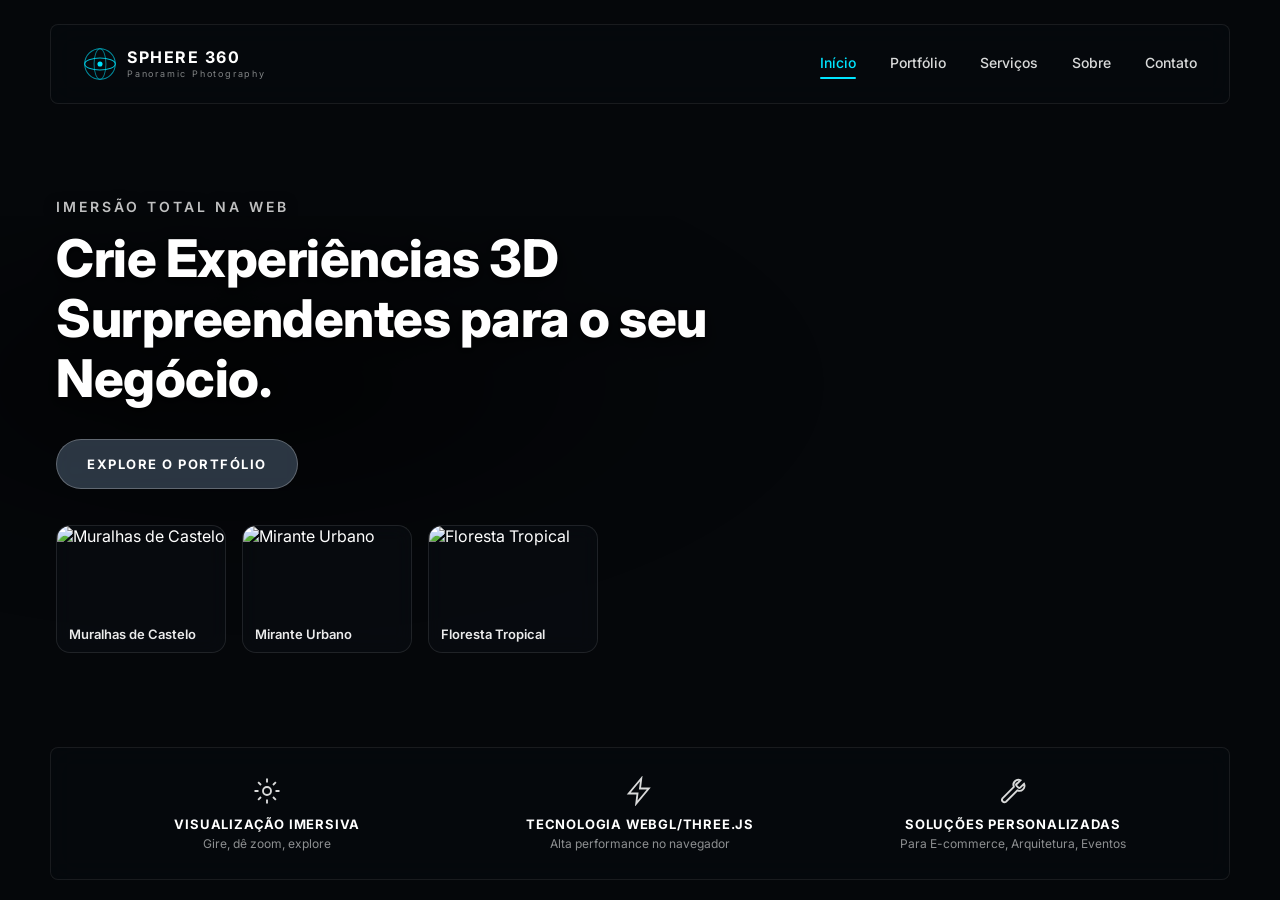
==== docs/tour360/index.html @ 234a891c "Add files via upload" ====
<!DOCTYPE html>
<html lang="pt-BR">
<head>
  <meta charset="UTF-8" />
  <meta name="viewport" content="width=device-width, initial-scale=1.0" />
  <title>SPHERE 360 | Fotografia Panorâmica Imersiva</title>

  <link rel="preconnect" href="https://fonts.googleapis.com" />
  <link rel="preconnect" href="https://fonts.gstatic.com" crossorigin />
  <link href="https://fonts.googleapis.com/css2?family=Inter:wght@300;400;500;600;700;800&display=swap" rel="stylesheet" />

  <script type="importmap">
  {
    "imports": {
      "three": "https://unpkg.com/three@0.160.0/build/three.module.js"
    }
  }
  </script>

  <link rel="stylesheet" href="style.css" />
</head>
<body>

  <!-- CAMADA 3D (BACKGROUND) -->
  <div id="panorama-container"></div>

  <!-- BOTÃO DE PERMISSÃO DO GIROSCÓPIO (aparece apenas em iOS mobile quando necessário) -->
  <button id="gyro-permission-btn" type="button" style="display: none;">
    Ativar visualização 360°
  </button>

  <!-- CAMADA DE INTERFACE -->
  <div class="ui-layer">

    <!-- HEADER -->
    <header class="navbar">
      <div class="logo">
        <span class="logo-icon">
          <svg viewBox="0 0 40 40" width="34" height="34" aria-hidden="true">
            <circle cx="20" cy="20" r="18" fill="none" stroke="#00E5FF" stroke-width="1.2" opacity="0.6"/>
            <ellipse cx="20" cy="20" rx="18" ry="7" fill="none" stroke="#00E5FF" stroke-width="1.2" opacity="0.8"/>
            <ellipse cx="20" cy="20" rx="7" ry="18" fill="none" stroke="#00E5FF" stroke-width="1.2" opacity="0.5"/>
            <circle cx="20" cy="20" r="3" fill="#00E5FF"/>
          </svg>
        </span>
        <div class="logo-text">
          <span class="logo-title">SPHERE 360</span>
          <span class="logo-subtitle">Panoramic Photography</span>
        </div>
      </div>

      <nav class="nav-links">
        <a href="#inicio" class="nav-link active" data-link>Início</a>
        <a href="#portfolio" class="nav-link" data-link>Portfólio</a>
        <a href="#servicos" class="nav-link" data-link>Serviços</a>
        <a href="#sobre" class="nav-link" data-link>Sobre</a>
        <a href="#contato" class="nav-link" data-link>Contato</a>
      </nav>
    </header>

    <!-- HERO -->
    <main class="hero">
      <p class="eyebrow">IMERSÃO TOTAL NA WEB</p>
      <h1 class="hero-title">Crie Experiências 3D<br />Surpreendentes para o seu Negócio.</h1>
      <button class="cta-button" type="button">EXPLORE O PORTFÓLIO</button>

      <!-- GALERIA -->
      <section class="gallery" id="portfolio-gallery" aria-label="Galeria de portfólio">
        <article class="portfolio-card">
          <div class="card-thumb">
            <img src="https://images.unsplash.com/photo-1533587851505-d119e13fa0d7?w=500&q=80" alt="Muralhas de Castelo" loading="lazy" />
          </div>
          <p class="card-label">Muralhas de Castelo</p>
        </article>

        <article class="portfolio-card">
          <div class="card-thumb">
            <img src="https://images.unsplash.com/photo-1477959858617-67f85cf4f1df?w=500&q=80" alt="Mirante Urbano" loading="lazy" />
          </div>
          <p class="card-label">Mirante Urbano</p>
        </article>

        <article class="portfolio-card">
          <div class="card-thumb">
            <img src="https://images.unsplash.com/photo-1516214104703-d870798883c5?w=500&q=80" alt="Floresta Tropical" loading="lazy" />
          </div>
          <p class="card-label">Floresta Tropical</p>
        </article>
      </section>
    </main>

    <!-- RODAPÉ / BENEFÍCIOS -->
    <footer class="benefits-bar">
      <div class="benefit">
        <svg class="benefit-icon" viewBox="0 0 24 24" fill="none" stroke="currentColor" stroke-width="1.5" aria-hidden="true">
          <circle cx="12" cy="12" r="3.2"/>
          <path d="M12 2v3.2M12 18.8V22M2 12h3.2M18.8 12H22M4.9 4.9l2.3 2.3M16.8 16.8l2.3 2.3M4.9 19.1l2.3-2.3M16.8 7.2l2.3-2.3"/>
        </svg>
        <div class="benefit-text">
          <p class="benefit-title">VISUALIZAÇÃO IMERSIVA</p>
          <p class="benefit-desc">Gire, dê zoom, explore</p>
        </div>
      </div>

      <div class="benefit">
        <svg class="benefit-icon" viewBox="0 0 24 24" fill="none" stroke="currentColor" stroke-width="1.5" aria-hidden="true">
          <path d="M13 2 3 14h7l-1 8 10-12h-7l1-8z"/>
        </svg>
        <div class="benefit-text">
          <p class="benefit-title">TECNOLOGIA WEBGL/THREE.JS</p>
          <p class="benefit-desc">Alta performance no navegador</p>
        </div>
      </div>

      <div class="benefit">
        <svg class="benefit-icon" viewBox="0 0 24 24" fill="none" stroke="currentColor" stroke-width="1.5" aria-hidden="true">
          <path d="M14.7 6.3a1 1 0 0 0 0 1.4l1.6 1.6a1 1 0 0 0 1.4 0l3.1-3.1a4 4 0 0 1-5.3 5.3L6.4 20.6a2 2 0 0 1-2.8-2.8L12.7 8.7a4 4 0 0 1 5.3-5.3l-3.1 3.1z"/>
        </svg>
        <div class="benefit-text">
          <p class="benefit-title">SOLUÇÕES PERSONALIZADAS</p>
          <p class="benefit-desc">Para E-commerce, Arquitetura, Eventos</p>
        </div>
      </div>
    </footer>

  </div>

  <script src="script.js"></script>
  <script type="module" src="panorama3d.js"></script>
</body>
</html>
---- docs/tour360/style.css ----
/* ==========================================================
   BOTÃO DE PERMISSÃO DE GIROSCÓPIO (iOS)
   ========================================================== */
#gyro-permission-btn {
  position: fixed;
  top: 90px;
  left: 50%;
  transform: translateX(-50%);
  z-index: 3;
  background: rgba(0, 229, 255, 0.18);
  border: 1px solid rgba(0, 229, 255, 0.6);
  color: #ffffff;
  font-family: 'Inter', sans-serif;
  font-size: 13px;
  font-weight: 700;
  letter-spacing: 0.8px;
  padding: 12px 22px;
  border-radius: 999px;
  backdrop-filter: blur(10px);
  -webkit-backdrop-filter: blur(10px);
  align-items: center;
  justify-content: center;
  box-shadow: 0 4px 20px rgba(0, 0, 0, 0.35);
}

#gyro-permission-btn:active {
  background: rgba(0, 229, 255, 0.32);
}

/* ==========================================================
   RESET & BASE
   ========================================================== */
* {
  margin: 0;
  padding: 0;
  box-sizing: border-box;
}

html, body {
  width: 100%;
  height: 100%;
  overflow: hidden;
}

body {
  font-family: 'Inter', -apple-system, BlinkMacSystemFont, 'Segoe UI', Roboto, sans-serif;
  background: #05070a;
  color: #ffffff;
}

a {
  text-decoration: none;
  color: inherit;
}

button {
  font-family: inherit;
  cursor: pointer;
  border: none;
}

/* ==========================================================
   CAMADA 3D (BACKGROUND)
   ========================================================== */
#panorama-container {
  position: fixed;
  top: 0;
  left: 0;
  width: 100%;
  height: 100%;
  z-index: 1;
  cursor: grab;
}

#panorama-container:active {
  cursor: grabbing;
}

#panorama-container canvas {
  display: block;
  width: 100%;
  height: 100%;
}

/* ==========================================================
   CAMADA DE INTERFACE (UI)
   ========================================================== */
.ui-layer {
  position: relative;
  z-index: 2;
  height: 100vh;
  overflow: hidden;
  display: flex;
  flex-direction: column;
  justify-content: space-between;
  padding: 24px 32px 20px;
  pointer-events: none;
}

.ui-layer a,
.ui-layer button {
  pointer-events: auto;
}

/* ==========================================================
   NAVBAR
   ========================================================== */
.navbar {
  pointer-events: auto;
  display: flex;
  align-items: center;
  justify-content: space-between;
  max-width: 1180px;
  width: 100%;
  margin: 0 auto;
  padding: 22px 32px;
  background: rgba(6, 9, 13, 0.78);
  border: 1px solid rgba(255, 255, 255, 0.08);
  border-radius: 8px;
  backdrop-filter: blur(14px);
  -webkit-backdrop-filter: blur(14px);
}

.logo {
  display: flex;
  align-items: center;
  gap: 10px;
}

.logo-icon {
  display: flex;
  align-items: center;
  justify-content: center;
}

.logo-text {
  display: flex;
  flex-direction: column;
  line-height: 1.1;
}

.logo-title {
  font-weight: 700;
  font-size: 16px;
  letter-spacing: 1.5px;
}

.logo-subtitle {
  font-size: 9px;
  letter-spacing: 1.8px;
  color: rgba(255, 255, 255, 0.5);
  font-weight: 400;
  margin-top: 2px;
}

.nav-links {
  display: flex;
  align-items: center;
  gap: 34px;
}

.nav-link {
  font-size: 14px;
  font-weight: 500;
  color: rgba(255, 255, 255, 0.85);
  position: relative;
  padding-bottom: 4px;
  transition: color 0.2s ease;
}

.nav-link:hover {
  color: #00E5FF;
}

.nav-link.active {
  color: #00E5FF;
}

.nav-link.active::after {
  content: "";
  position: absolute;
  left: 0;
  bottom: -4px;
  width: 100%;
  height: 2px;
  background: #00E5FF;
  border-radius: 2px;
}

/* ==========================================================
   HERO
   ========================================================== */
.hero {
  pointer-events: none;
  position: relative;
  display: flex;
  flex-direction: column;
  justify-content: center;
  align-items: flex-start;
  max-width: 720px;
  width: 100%;
  padding: 0 0 0 24px;
  flex: 1;
  min-height: 0;
}

.hero::before {
  content: "";
  position: absolute;
  top: 50%;
  left: -60px;
  transform: translateY(-50%);
  width: min(900px, 140%);
  height: 90%;
  max-height: 420px;
  background: radial-gradient(
    ellipse 65% 60% at 30% 40%,
    rgba(0, 0, 0, 0.55) 0%,
    rgba(0, 0, 0, 0.35) 35%,
    rgba(0, 0, 0, 0.12) 65%,
    rgba(0, 0, 0, 0) 100%
  );
  z-index: -1;
  pointer-events: none;
}

.eyebrow {
  font-size: 14px;
  font-weight: 600;
  letter-spacing: 3px;
  color: rgba(255, 255, 255, 0.75);
  margin-bottom: 14px;
  text-shadow: 0 2px 12px rgba(0, 0, 0, 0.6);
}

.hero-title {
  font-size: 52px;
  font-weight: 800;
  line-height: 1.15;
  letter-spacing: -0.5px;
  margin-bottom: 30px;
  text-shadow: 0 2px 8px rgba(0, 0, 0, 0.65), 0 8px 30px rgba(0, 0, 0, 0.45);
}

.cta-button {
  pointer-events: auto;
  background: rgba(120, 150, 180, 0.35);
  border: 1px solid rgba(255, 255, 255, 0.25);
  color: #ffffff;
  font-size: 13px;
  font-weight: 700;
  letter-spacing: 1.5px;
  padding: 16px 30px;
  border-radius: 999px;
  backdrop-filter: blur(10px);
  -webkit-backdrop-filter: blur(10px);
  transition: background 0.25s ease, border-color 0.25s ease, transform 0.2s ease;
}

.cta-button:hover {
  background: rgba(0, 229, 255, 0.25);
  border-color: #00E5FF;
  transform: translateY(-2px);
}

/* ==========================================================
   GALERIA
   ========================================================== */
.gallery {
  pointer-events: none;
  display: flex;
  gap: 16px;
  margin-top: 36px;
  max-width: 900px;
}

.portfolio-card {
  pointer-events: auto;
  width: 170px;
  background: rgba(10, 14, 20, 0.5);
  border: 1px solid rgba(255, 255, 255, 0.1);
  border-radius: 14px;
  overflow: hidden;
  backdrop-filter: blur(10px);
  -webkit-backdrop-filter: blur(10px);
  transition: transform 0.3s ease, border-color 0.3s ease;
}

.portfolio-card:hover {
  transform: translateY(-6px);
  border-color: rgba(0, 229, 255, 0.5);
}

.card-thumb {
  width: 100%;
  height: 90px;
  overflow: hidden;
}

.card-thumb img {
  width: 100%;
  height: 100%;
  object-fit: cover;
  display: block;
  transition: transform 0.4s ease, filter 0.4s ease;
}

.portfolio-card:hover .card-thumb img {
  transform: scale(1.08);
  filter: brightness(1.1);
}

.card-label {
  font-size: 13px;
  font-weight: 600;
  padding: 10px 12px;
  color: rgba(255, 255, 255, 0.92);
}

/* ==========================================================
   RODAPÉ / BENEFÍCIOS
   ========================================================== */
.benefits-bar {
  pointer-events: auto;
  display: flex;
  justify-content: space-between;
  gap: 20px;
  max-width: 1180px;
  width: 100%;
  margin: 0 auto;
  padding: 28px 40px;
  background: rgba(6, 9, 13, 0.78);
  border: 1px solid rgba(255, 255, 255, 0.08);
  border-radius: 8px;
  backdrop-filter: blur(14px);
  -webkit-backdrop-filter: blur(14px);
}

.benefit {
  display: flex;
  flex-direction: column;
  align-items: center;
  text-align: center;
  gap: 10px;
  flex: 1;
}

.benefit-icon {
  width: 30px;
  height: 30px;
  min-width: 30px;
  color: rgba(255, 255, 255, 0.85);
}

.benefit-text {
  display: flex;
  flex-direction: column;
  align-items: center;
}

.benefit-title {
  font-size: 13px;
  font-weight: 700;
  letter-spacing: 0.8px;
  margin-bottom: 4px;
}

.benefit-desc {
  font-size: 12px;
  color: rgba(255, 255, 255, 0.55);
  font-weight: 400;
}

/* ==========================================================
   RESPONSIVIDADE
   ========================================================== */
@media (max-width: 960px) {
  .nav-links {
    display: none;
  }

  .hero-title {
    font-size: 38px;
  }

  .gallery {
    flex-wrap: wrap;
  }

  .benefits-bar {
    flex-direction: column;
    gap: 22px;
  }
}

@media (max-width: 768px) {
  html, body {
    height: auto;
    min-height: 100%;
    overflow-y: auto;
    overflow-x: hidden;
  }

  #panorama-container {
    position: fixed;
  }

  .ui-layer {
    height: auto;
    min-height: 100vh;
    overflow: visible;
    padding: 16px 16px 24px;
    gap: 28px;
  }

  .navbar {
    padding: 14px 20px;
  }

  .logo-title {
    font-size: 14px;
  }

  .logo-subtitle {
    font-size: 8px;
  }

  .hero {
    padding-left: 0;
    justify-content: flex-start;
    padding-top: 90px;
  }

  .hero::before {
    left: -20px;
  }

  .hero-title {
    font-size: 30px;
  }

  .gallery {
    flex-direction: column;
    max-width: 100%;
    margin-top: 28px;
    gap: 12px;
  }

  .portfolio-card {
    width: 100%;
  }

  .card-thumb {
    height: 120px;
  }

  .benefits-bar {
    flex-direction: column;
    align-items: stretch;
    gap: 22px;
    padding: 24px 24px;
  }

  .benefit {
    flex-direction: row;
    text-align: left;
    justify-content: flex-start;
  }

  .benefit-text {
    align-items: flex-start;
  }
}

@media (max-width: 480px) {
  .hero-title {
    font-size: 26px;
  }

  .eyebrow {
    font-size: 12px;
  }
}

@media (max-height: 760px) {
  .navbar {
    padding: 14px 32px;
  }

  .hero-title {
    font-size: 42px;
    margin-bottom: 20px;
  }

  .gallery {
    margin-top: 22px;
  }

  .benefits-bar {
    padding: 18px 40px;
  }
}
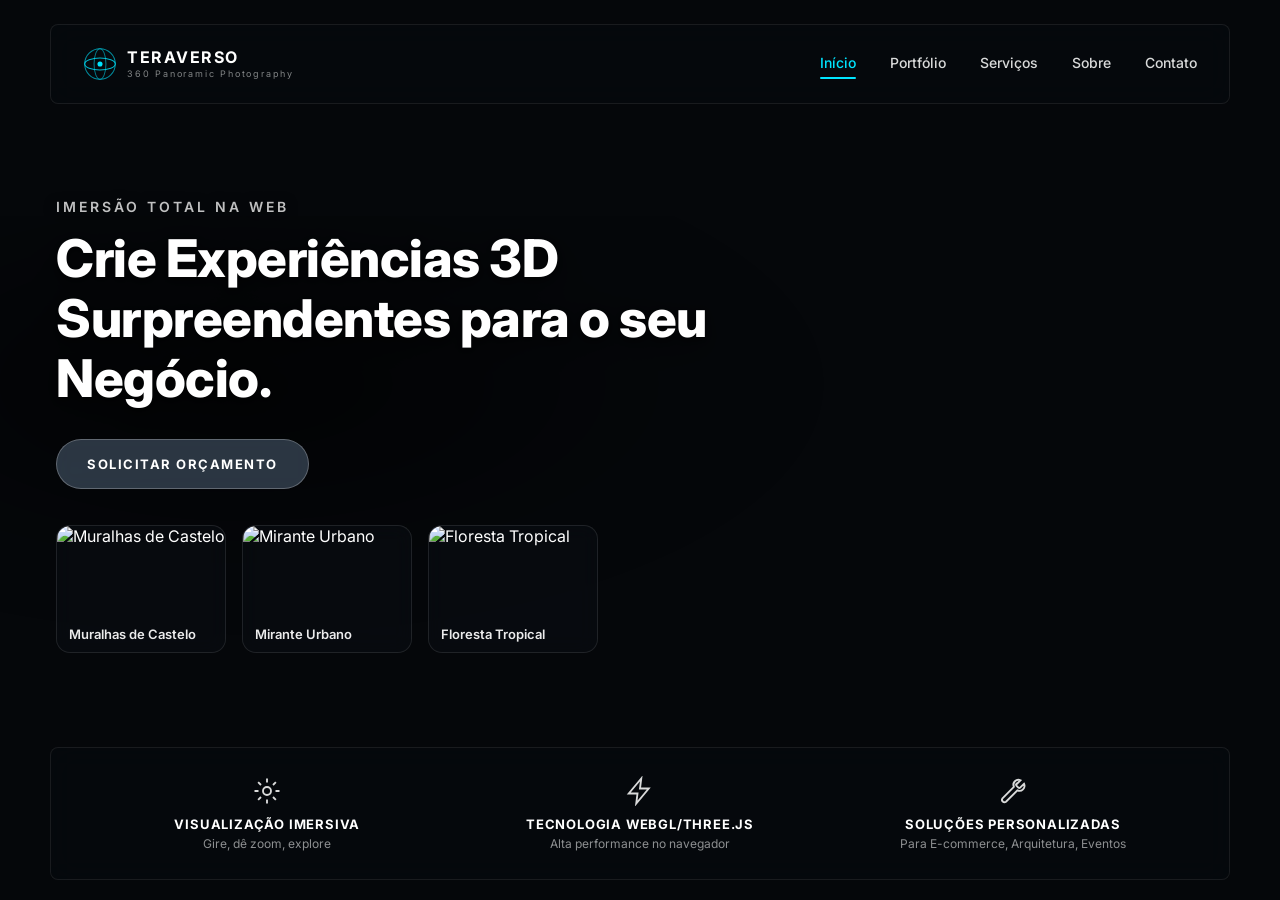
==== commit c11c1b10: "Add files via upload" ====
--- a/docs/tour360/index.html
+++ b/docs/tour360/index.html
@@ -3,7 +3,7 @@
 <head>
   <meta charset="UTF-8" />
   <meta name="viewport" content="width=device-width, initial-scale=1.0" />
-  <title>SPHERE 360 | Fotografia Panorâmica Imersiva</title>
+  <title>TERAVERSO 360 | Fotografia Panorâmica Imersiva</title>
 
   <link rel="preconnect" href="https://fonts.googleapis.com" />
   <link rel="preconnect" href="https://fonts.gstatic.com" crossorigin />
@@ -44,8 +44,8 @@
           </svg>
         </span>
         <div class="logo-text">
-          <span class="logo-title">SPHERE 360</span>
-          <span class="logo-subtitle">Panoramic Photography</span>
+          <span class="logo-title">TERAVERSO</span>
+          <span class="logo-subtitle">360 Panoramic Photography</span>
         </div>
       </div>
 
@@ -62,7 +62,7 @@
     <main class="hero">
       <p class="eyebrow">IMERSÃO TOTAL NA WEB</p>
       <h1 class="hero-title">Crie Experiências 3D<br />Surpreendentes para o seu Negócio.</h1>
-      <button class="cta-button" type="button">EXPLORE O PORTFÓLIO</button>
+      <button class="cta-button" type="button">SOLICITAR ORÇAMENTO</button>
 
       <!-- GALERIA -->
       <section class="gallery" id="portfolio-gallery" aria-label="Galeria de portfólio">
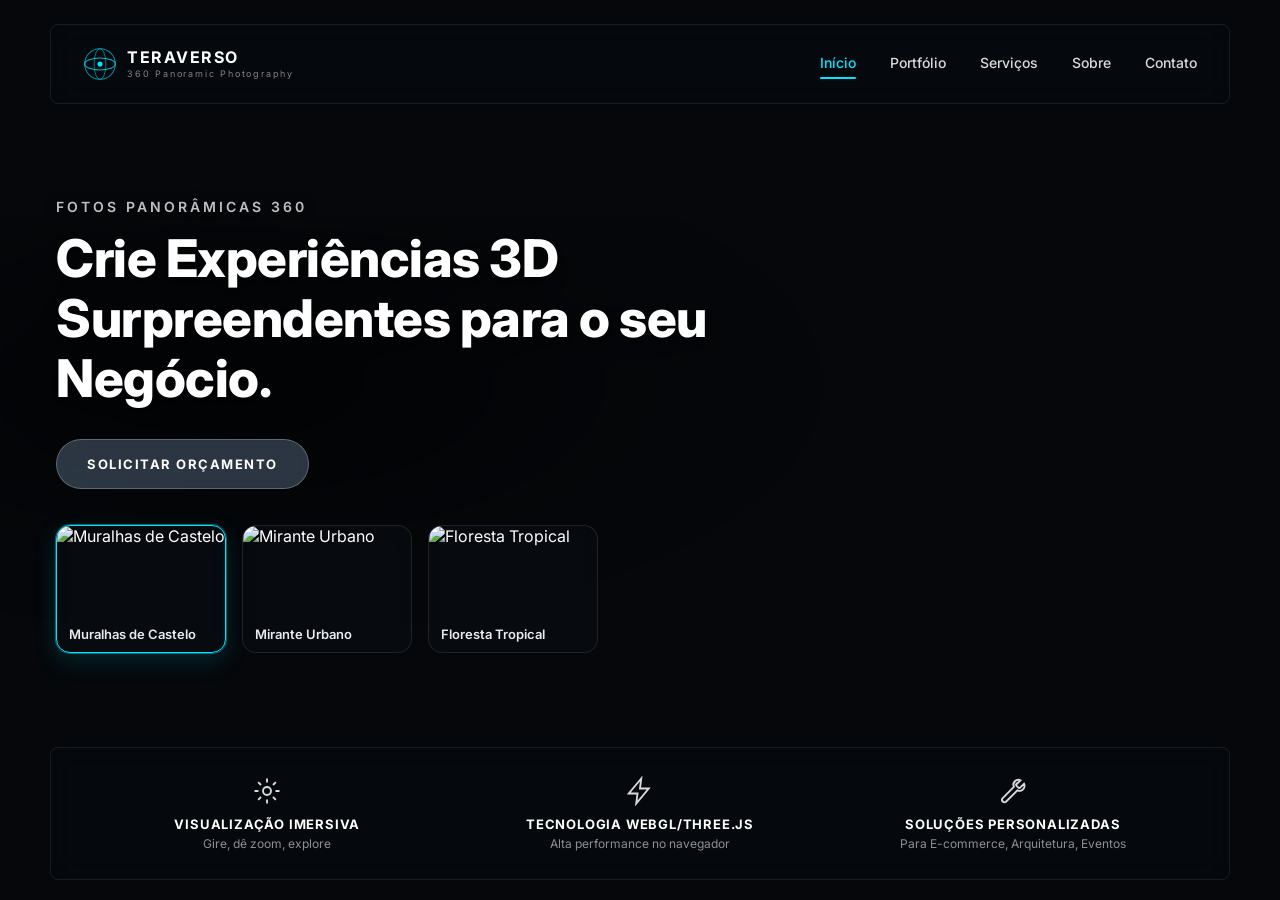
==== commit 008e6208: "Add files via upload" ====
--- a/docs/tour360/index.html
+++ b/docs/tour360/index.html
@@ -60,27 +60,32 @@
 
     <!-- HERO -->
     <main class="hero">
-      <p class="eyebrow">IMERSÃO TOTAL NA WEB</p>
+      <p class="eyebrow">FOTOS PANORÂMICAS 360</p>
       <h1 class="hero-title">Crie Experiências 3D<br />Surpreendentes para o seu Negócio.</h1>
       <button class="cta-button" type="button">SOLICITAR ORÇAMENTO</button>
 
-      <!-- GALERIA -->
+      <!--
+        GALERIA
+        O atributo data-panorama informa ao panorama3d.js qual imagem 360°
+        carregar quando o card for clicado. O primeiro card já nasce com
+        a classe "active" porque corresponde ao panorama exibido ao abrir o site.
+      -->
       <section class="gallery" id="portfolio-gallery" aria-label="Galeria de portfólio">
-        <article class="portfolio-card">
+        <article class="portfolio-card active" data-panorama="./textures/panorama.jpg">
           <div class="card-thumb">
             <img src="https://images.unsplash.com/photo-1533587851505-d119e13fa0d7?w=500&q=80" alt="Muralhas de Castelo" loading="lazy" />
           </div>
           <p class="card-label">Muralhas de Castelo</p>
         </article>
 
-        <article class="portfolio-card">
+        <article class="portfolio-card" data-panorama="./textures/panorama1.jpg">
           <div class="card-thumb">
             <img src="https://images.unsplash.com/photo-1477959858617-67f85cf4f1df?w=500&q=80" alt="Mirante Urbano" loading="lazy" />
           </div>
           <p class="card-label">Mirante Urbano</p>
         </article>
 
-        <article class="portfolio-card">
+        <article class="portfolio-card" data-panorama="./textures/panorama2.jpg">
           <div class="card-thumb">
             <img src="https://images.unsplash.com/photo-1516214104703-d870798883c5?w=500&q=80" alt="Floresta Tropical" loading="lazy" />
           </div>
--- a/docs/tour360/style.css
+++ b/docs/tour360/style.css
@@ -291,6 +291,11 @@
   border-color: rgba(0, 229, 255, 0.5);
 }
 
+.portfolio-card.active {
+  border-color: #00E5FF;
+  box-shadow: 0 0 0 1px rgba(0, 229, 255, 0.4), 0 8px 24px rgba(0, 229, 255, 0.15);
+}
+
 .card-thumb {
   width: 100%;
   height: 90px;
